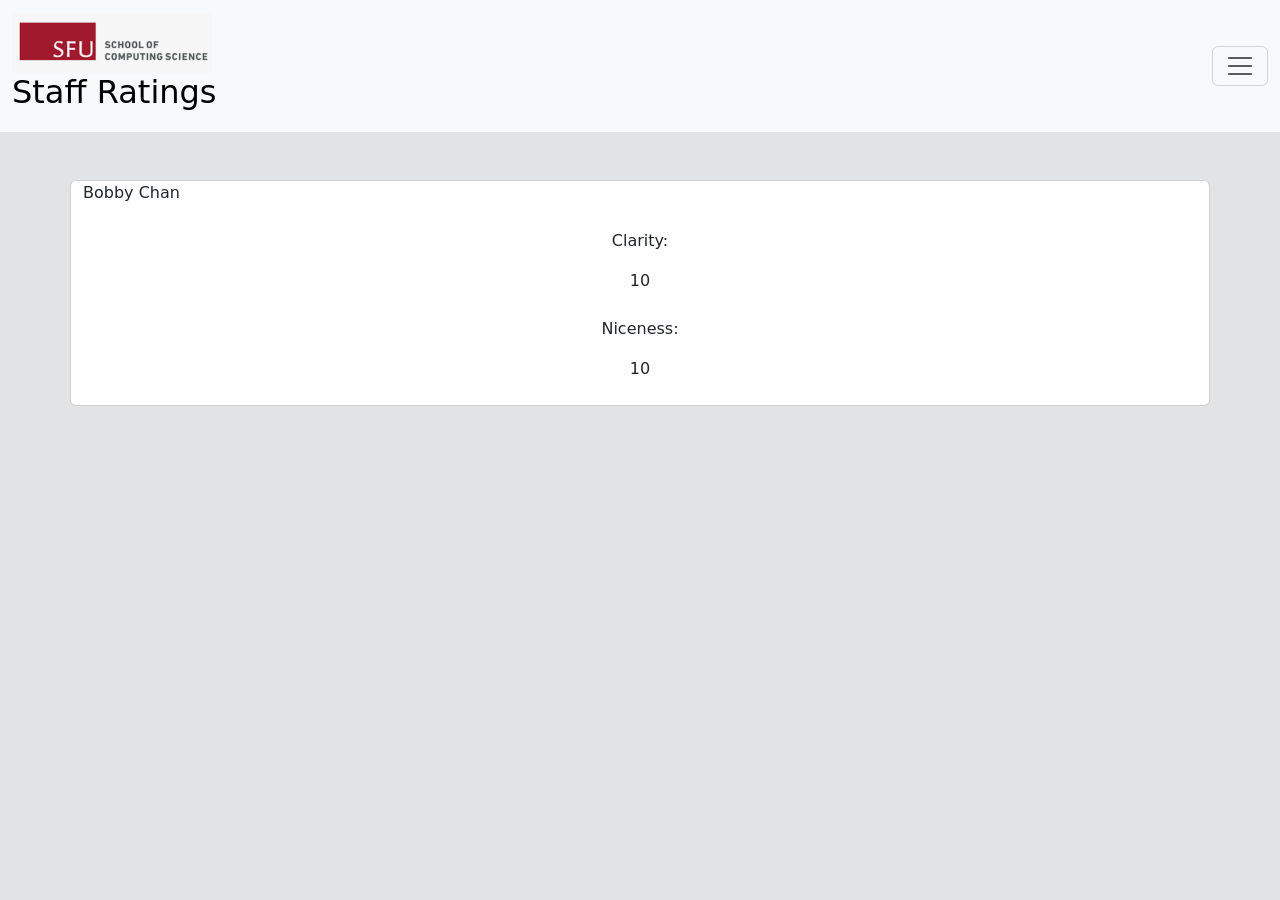
==== src/main/resources/templates/users/index.html @ 18b36f57 "main: added index UI" ====
<!DOCTYPE html>
<html lang="en">
    <head>
        <meta charset="UTF-8" />
        <meta http-equiv="X-UA-Compatible" content="IE=edge" />
        <meta name="viewport" content="width=device-width, initial-scale=1.0" />
        <title>Index Page</title>
        <link href="https://cdn.jsdelivr.net/npm/bootstrap@5.3.8/dist/css/bootstrap.min.css" rel="stylesheet" integrity="sha384-sRIl4kxILFvY47J16cr9ZwB07vP4J8+LH7qKQnuqkuIAvNWLzeN8tE5YBujZqJLB" crossorigin="anonymous">
  </head>
  <body class="bg-secondary-subtle">
    <nav class="navbar bg-body-tertiary">
        <div class="container-fluid">
          <a class="navbar-brand" href="SFU LOGO">
            <img src="/src/main/resources/static/assets/sfucslogo.png" alt="Logo" width="200" height="60" class="d-flex">
            <h2>Staff Ratings</h2>
          </a>
            <button class="navbar-toggler" type="button" data-bs-toggle="collapse" data-bs-target="#navbarNavAltMarkup" aria-controls="navbarNavAltMarkup" aria-expanded="false" aria-label="Toggle navigation">
                <span class="navbar-toggler-icon"></span>
            </button>
            <div class="collapse navbar-collapse" id="navbarNavAltMarkup">
                <div class="navbar-nav">
                    <a class="nav-link active" aria-current="page" href="#">Home</a>
                    <a class="nav-link" href="#">New Rating</a>
                    <a class="nav-link" href="#">Edit Rating</a>
                </div>
            </div>
        </div>
    </nav>

    <div class="container text-center pt-5" id="ratings-container">
        <div class="row">
            <div class="card mb-3">
                <!--Name-->
                <div class="d-flex align-items-center justify-content-between mb-2">
                    <p>Bobby Chan</p>
                </div>
            <div class="row">
                <!--Clarity-->
                <div class="mb-2">
                    <p>Clarity:</p>
                    <p>10</p>
                </div>

                <div class="mb-2">
                    <p>Niceness:</p>
                    <p>10</p>
                </div>
            </div>
        </div>
    </div>






    <script src="https://cdn.jsdelivr.net/npm/bootstrap@5.3.8/dist/js/bootstrap.bundle.min.js" integrity="sha384-FKyoEForCGlyvwx9Hj09JcYn3nv7wiPVlz7YYwJrWVcXK/BmnVDxM+D2scQbITxI" crossorigin="anonymous"></script>
  </body>


    
</html>
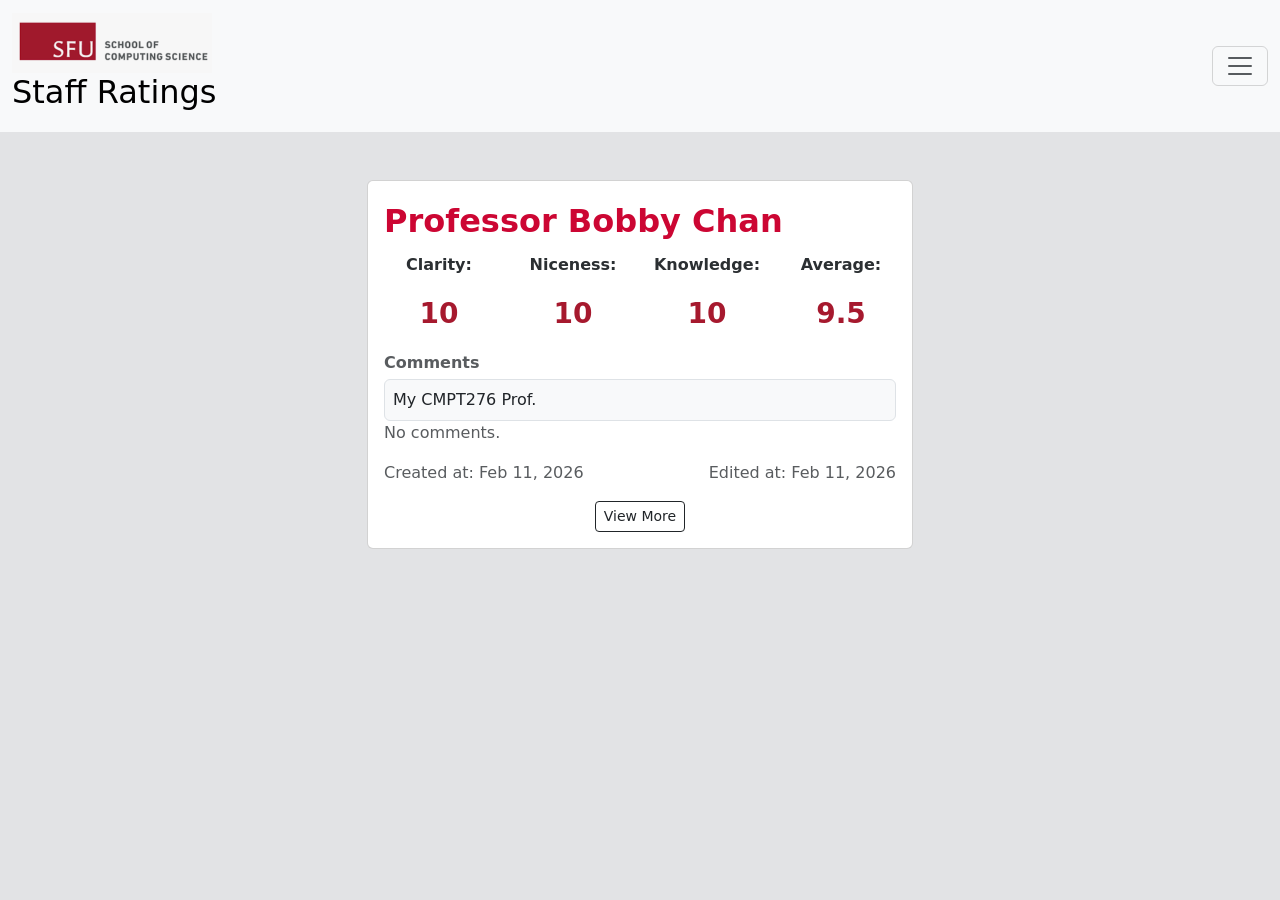
==== commit 02067069: "main: editing index ui" ====
--- a/src/main/resources/templates/users/index.html
+++ b/src/main/resources/templates/users/index.html
@@ -5,6 +5,7 @@
         <meta http-equiv="X-UA-Compatible" content="IE=edge" />
         <meta name="viewport" content="width=device-width, initial-scale=1.0" />
         <title>Index Page</title>
+        <link rel="stylesheet" href="/src/main/resources/static/assets/styles.css">
         <link href="https://cdn.jsdelivr.net/npm/bootstrap@5.3.8/dist/css/bootstrap.min.css" rel="stylesheet" integrity="sha384-sRIl4kxILFvY47J16cr9ZwB07vP4J8+LH7qKQnuqkuIAvNWLzeN8tE5YBujZqJLB" crossorigin="anonymous">
   </head>
   <body class="bg-secondary-subtle">
@@ -28,22 +29,69 @@
     </nav>
 
     <div class="container text-center pt-5" id="ratings-container">
-        <div class="row">
-            <div class="card mb-3">
-                <!--Name-->
-                <div class="d-flex align-items-center justify-content-between mb-2">
-                    <p>Bobby Chan</p>
-                </div>
-            <div class="row">
-                <!--Clarity-->
-                <div class="mb-2">
-                    <p>Clarity:</p>
-                    <p>10</p>
-                </div>
+        <div class="row justify-content-center g-4">
 
-                <div class="mb-2">
-                    <p>Niceness:</p>
-                    <p>10</p>
+            <div class="col-md-6" th:each="u : ${users}">
+                <div class="card mb-3">
+                    <div class="card-body">
+                    <!--Name-->
+                        <div class="d-flex align-items-center justify-content-between mb-2">
+                            <p class="custom-red fw-semibold fs-2 mb-0" th:text="${u.profile.displayName(u.name)}">
+                                Professor Bobby Chan
+                            </p>
+                        </div>
+                    <div class="row text-center">
+                        <!--Clarity-->
+                        <div class="col-3">
+                            <p class="fw-bold text-secondary-emphasis">Clarity:</p>
+                            <p class="fw-bold fs-3 custom-red-muted mb-0" th:text="${u.clarity}">10</p>
+                        </div>
+                        <!--Niceness-->
+                        <div class="col-3">
+                            <p class="fw-bold text-secondary-emphasis">Niceness:</p>
+                            <p class="fw-bold fs-3 custom-red-muted" th:text="${u.niceness}">10</p>
+                        </div>
+                        <!--Knowledge-->
+                        <div class="col-3">
+                            <p class="fw-bold text-secondary-emphasis">Knowledge:</p>
+                            <p class="fw-bold fs-3 custom-red-muted" th:text="${u.knowledgeableScore}">10</p>
+                        </div>
+                        <!--Average-->
+                        <div class="col-3">
+                            <p class="fw-bold text-secondary-emphasis">Average: </p>
+                            <p class="fw-bold fs-3 custom-red-muted" th.text="${u.averageScore}">9.5</p>
+                        </div>
+                    </div>
+
+                    <!--Comments-->
+                    <div class="text-start mb-3">
+                        <p class="mb-1 text-muted fw-semibold">Comments</p>
+
+                        <div class="border rounded p-2 bg-light" th:if="${u.comment != null and !#strings.isEmpty(u.comment)}">
+                            <p class="mb-0" th:text="${u.comment}">My CMPT276 Prof.</p>
+                        </div>
+
+                        <p class="text-muted fs-italic mb-0" th:if="{u.comment == null or #strings.isEmpty(u.comment)}">
+                            No comments.
+                        </p>
+                    </div>
+
+                    <!--Created and Edited-->
+                    <div class="text-start d-flex justify-content-between">
+                        <p class="fs-6 fw-lighter text-muted mb-0">
+                            Created at: 
+                            <span th:text="${#temporals.format(u.createdAt, 'MMM d, yyyy')}">Feb 11, 2026</span>
+                        </p>
+                        <p class="fs-6 fw-lighter text-muted d-block">
+                            Edited at: 
+                            <span th:text="${#temporals.format(u.modifiedAt, 'MMM d, yyyy')}">Feb 11, 2026</span>
+                        </p>
+                    </div>
+                    <!--View button-->
+                    <a class="btn btn-sm btn-outline-dark" th:href="@{/users/details/{uid}(uid=${u.uid})}">
+                        View More
+                    </a>
+
                 </div>
             </div>
         </div>
--- a/src/main/resources/static/assets/styles.css
+++ b/src/main/resources/static/assets/styles.css
@@ -0,0 +1,8 @@
+
+.custom-red{
+    color: #CC0633;
+}
+
+.custom-red-muted{
+    color: #A6192E;
+}
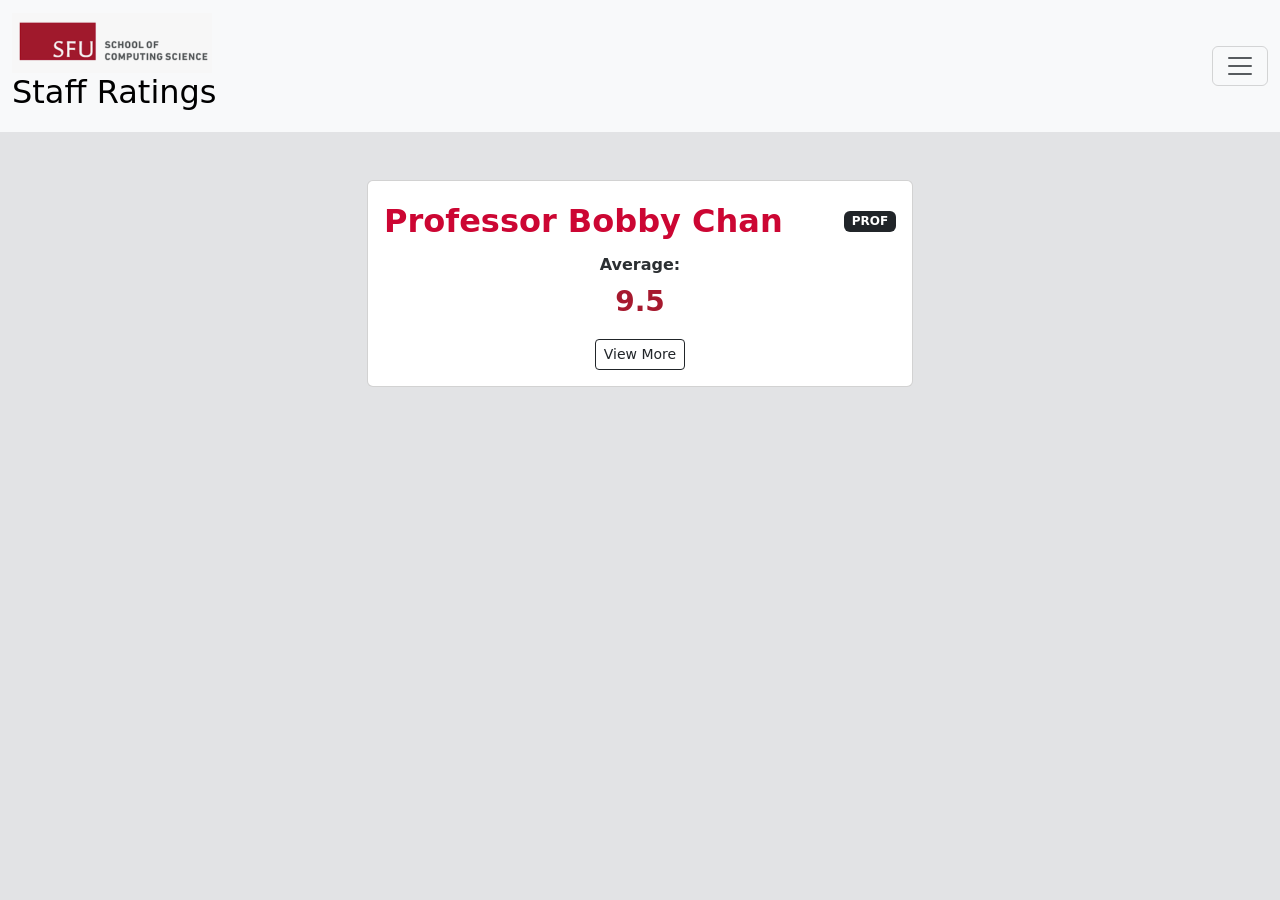
==== commit 7117b3d4: "main: edited index and details aestethics" ====
--- a/src/main/resources/templates/users/index.html
+++ b/src/main/resources/templates/users/index.html
@@ -39,59 +39,22 @@
                             <p class="custom-red fw-semibold fs-2 mb-0" th:text="${u.profile.displayName(u.name)}">
                                 Professor Bobby Chan
                             </p>
+                            <span class="badge bg-dark" th:text="${user.roleType}">
+                                PROF
+                            </span>
                         </div>
-                    <div class="row text-center">
-                        <!--Clarity-->
-                        <div class="col-3">
-                            <p class="fw-bold text-secondary-emphasis">Clarity:</p>
-                            <p class="fw-bold fs-3 custom-red-muted mb-0" th:text="${u.clarity}">10</p>
-                        </div>
-                        <!--Niceness-->
-                        <div class="col-3">
-                            <p class="fw-bold text-secondary-emphasis">Niceness:</p>
-                            <p class="fw-bold fs-3 custom-red-muted" th:text="${u.niceness}">10</p>
-                        </div>
-                        <!--Knowledge-->
-                        <div class="col-3">
-                            <p class="fw-bold text-secondary-emphasis">Knowledge:</p>
-                            <p class="fw-bold fs-3 custom-red-muted" th:text="${u.knowledgeableScore}">10</p>
-                        </div>
+                    <div class="row text-center justify-content-center">
                         <!--Average-->
                         <div class="col-3">
-                            <p class="fw-bold text-secondary-emphasis">Average: </p>
+                            <p class="fw-bold text-secondary-emphasis mb-1">Average: </p>
                             <p class="fw-bold fs-3 custom-red-muted" th.text="${u.averageScore}">9.5</p>
                         </div>
                     </div>
 
-                    <!--Comments-->
-                    <div class="text-start mb-3">
-                        <p class="mb-1 text-muted fw-semibold">Comments</p>
-
-                        <div class="border rounded p-2 bg-light" th:if="${u.comment != null and !#strings.isEmpty(u.comment)}">
-                            <p class="mb-0" th:text="${u.comment}">My CMPT276 Prof.</p>
-                        </div>
-
-                        <p class="text-muted fs-italic mb-0" th:if="{u.comment == null or #strings.isEmpty(u.comment)}">
-                            No comments.
-                        </p>
-                    </div>
-
-                    <!--Created and Edited-->
-                    <div class="text-start d-flex justify-content-between">
-                        <p class="fs-6 fw-lighter text-muted mb-0">
-                            Created at: 
-                            <span th:text="${#temporals.format(u.createdAt, 'MMM d, yyyy')}">Feb 11, 2026</span>
-                        </p>
-                        <p class="fs-6 fw-lighter text-muted d-block">
-                            Edited at: 
-                            <span th:text="${#temporals.format(u.modifiedAt, 'MMM d, yyyy')}">Feb 11, 2026</span>
-                        </p>
-                    </div>
                     <!--View button-->
                     <a class="btn btn-sm btn-outline-dark" th:href="@{/users/details/{uid}(uid=${u.uid})}">
                         View More
                     </a>
-
                 </div>
             </div>
         </div>
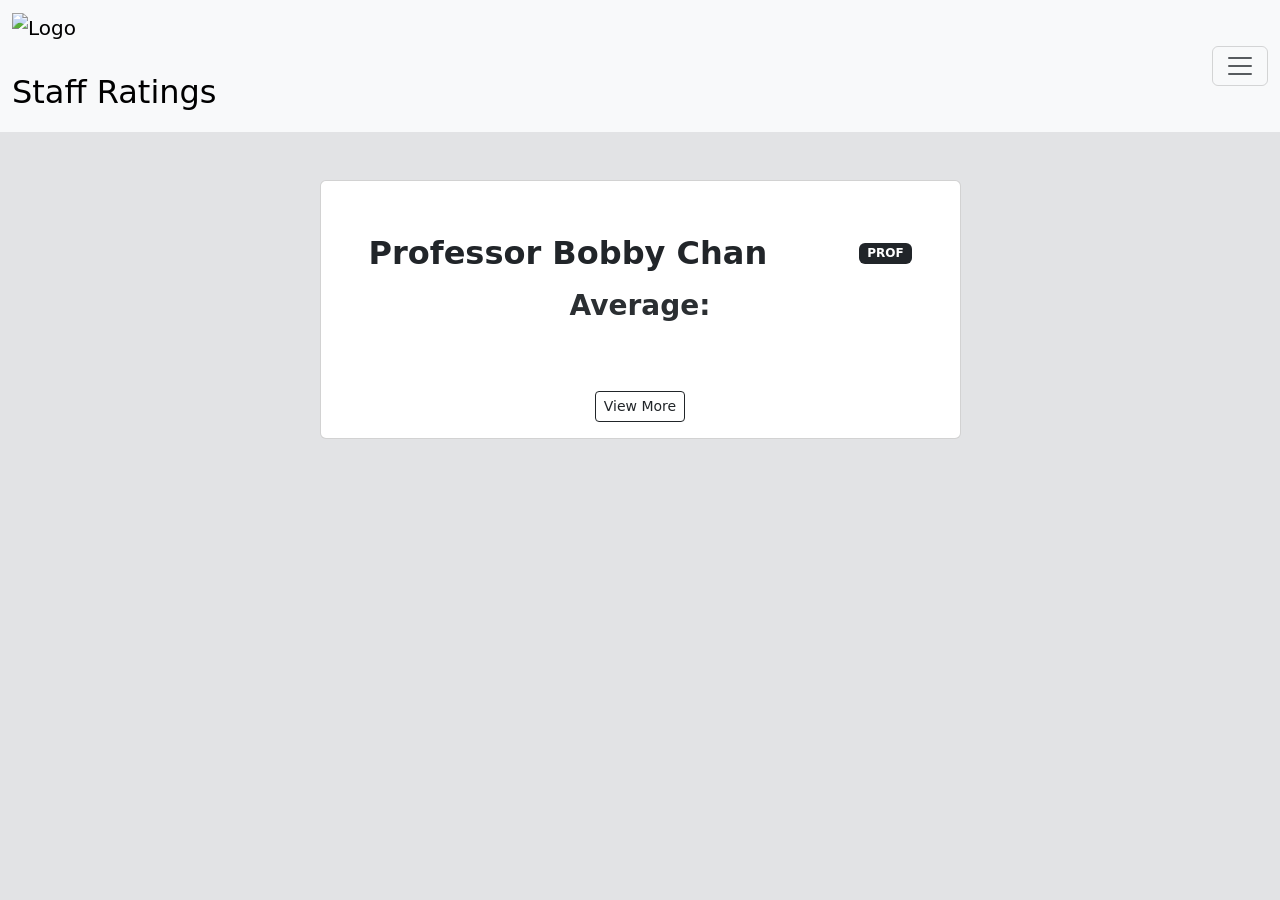
==== commit 110f92f0: "main: fixed thyme templating errors" ====
--- a/src/main/resources/templates/users/index.html
+++ b/src/main/resources/templates/users/index.html
@@ -5,14 +5,14 @@
         <meta http-equiv="X-UA-Compatible" content="IE=edge" />
         <meta name="viewport" content="width=device-width, initial-scale=1.0" />
         <title>Index Page</title>
-        <link rel="stylesheet" href="/src/main/resources/static/assets/styles.css">
+        <link rel="stylesheet" th:href="@{/assets/styles.css}">
         <link href="https://cdn.jsdelivr.net/npm/bootstrap@5.3.8/dist/css/bootstrap.min.css" rel="stylesheet" integrity="sha384-sRIl4kxILFvY47J16cr9ZwB07vP4J8+LH7qKQnuqkuIAvNWLzeN8tE5YBujZqJLB" crossorigin="anonymous">
   </head>
   <body class="bg-secondary-subtle">
     <nav class="navbar bg-body-tertiary">
         <div class="container-fluid">
-          <a class="navbar-brand" href="SFU LOGO">
-            <img src="/src/main/resources/static/assets/sfucslogo.png" alt="Logo" width="200" height="60" class="d-flex">
+          <a class="navbar-brand" th:href="@{/users/index}">
+            <img th:src="@{/assets/sfucslogo.png}" alt="Logo" width="200" height="60" class="d-flex">
             <h2>Staff Ratings</h2>
           </a>
             <button class="navbar-toggler" type="button" data-bs-toggle="collapse" data-bs-target="#navbarNavAltMarkup" aria-controls="navbarNavAltMarkup" aria-expanded="false" aria-label="Toggle navigation">
@@ -20,41 +20,40 @@
             </button>
             <div class="collapse navbar-collapse" id="navbarNavAltMarkup">
                 <div class="navbar-nav">
-                    <a class="nav-link active" aria-current="page" href="#">Home</a>
-                    <a class="nav-link" href="#">New Rating</a>
-                    <a class="nav-link" href="#">Edit Rating</a>
+                    <a class="nav-link active" aria-current="page" th:href="@{/users/index}">Home</a>
+                    <a class="nav-link" th:href="@{/users/create}">New Rating</a>
                 </div>
             </div>
         </div>
     </nav>
 
-    <div class="container text-center pt-5" id="ratings-container">
+    <div class="container text-center py-5" id="ratings-container">
         <div class="row justify-content-center g-4">
-
-            <div class="col-md-6" th:each="u : ${users}">
+            <div class="col-12 col-md-8 col-lg-7" th:each="u : ${users}">
                 <div class="card mb-3">
-                    <div class="card-body">
+                    <div class="card-body p-4 p-md-5">
                     <!--Name-->
                         <div class="d-flex align-items-center justify-content-between mb-2">
-                            <p class="custom-red fw-semibold fs-2 mb-0" th:text="${u.profile.displayName(u.name)}">
+                            <p class="custom-red-muted fw-bold fs-2 mb-0" th:text="${u.displayName}">
                                 Professor Bobby Chan
                             </p>
-                            <span class="badge bg-dark" th:text="${user.roleType}">
+                            <span class="badge bg-dark" th:text="${u.roleType}">
                                 PROF
                             </span>
                         </div>
-                    <div class="row text-center justify-content-center">
                         <!--Average-->
-                        <div class="col-3">
-                            <p class="fw-bold text-secondary-emphasis mb-1">Average: </p>
-                            <p class="fw-bold fs-3 custom-red-muted" th.text="${u.averageScore}">9.5</p>
+                        <div class="text-center mb-3">
+                            <p class="fw-bold fs-3 text-secondary-emphasis mb-1">Average: </p>
+                            <p class="fw-bold fs-2 custom-red-muted" th:text="${u.averageScore}"></p>
                         </div>
                     </div>
 
                     <!--View button-->
-                    <a class="btn btn-sm btn-outline-dark" th:href="@{/users/details/{uid}(uid=${u.uid})}">
-                        View More
-                    </a>
+                    <div class="text-center mb-3">
+                        <a class="btn btn-sm btn-outline-dark" th:href="@{/users/details/{uid}(uid=${u.uid})}">
+                            View More
+                        </a>
+                    </div>
                 </div>
             </div>
         </div>
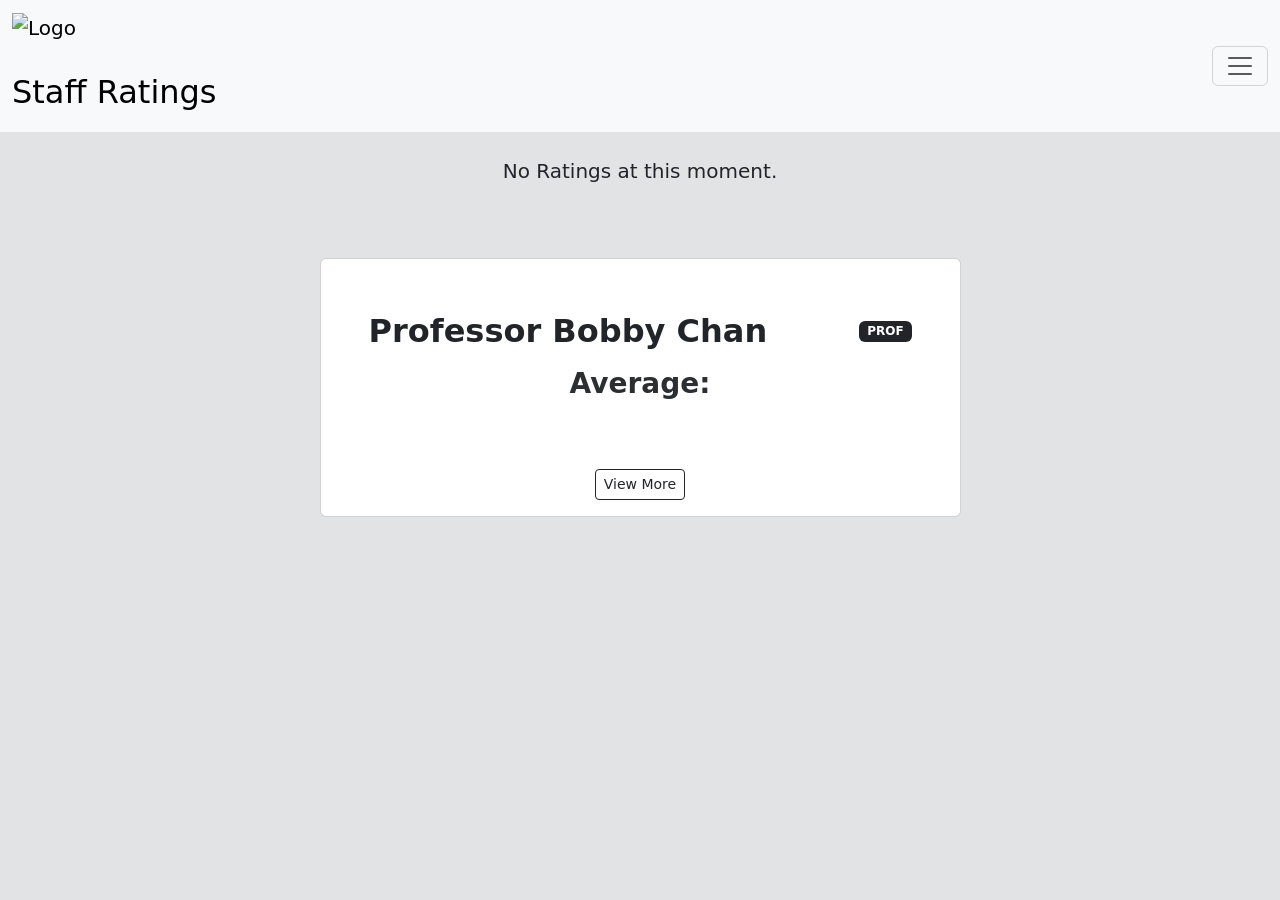
==== commit 79499b5c: "main: completed design and functionality" ====
--- a/src/main/resources/templates/users/index.html
+++ b/src/main/resources/templates/users/index.html
@@ -27,14 +27,15 @@
         </div>
     </nav>
 
+    <div class="p-4 fs-5 custom-red-muted text-center" th:if="${users.size() == 0}">No Ratings at this moment.</div>
     <div class="container text-center py-5" id="ratings-container">
         <div class="row justify-content-center g-4">
-            <div class="col-12 col-md-8 col-lg-7" th:each="u : ${users}">
+            <div class="col-10 col-md-8 col-lg-7" th:each="u : ${users}">
                 <div class="card mb-3">
                     <div class="card-body p-4 p-md-5">
                     <!--Name-->
                         <div class="d-flex align-items-center justify-content-between mb-2">
-                            <p class="custom-red-muted fw-bold fs-2 mb-0" th:text="${u.displayName}">
+                            <p class="custom-red fw-bold fs-2 mb-0" th:text="${u.displayName}">
                                 Professor Bobby Chan
                             </p>
                             <span class="badge bg-dark" th:text="${u.roleType}">
